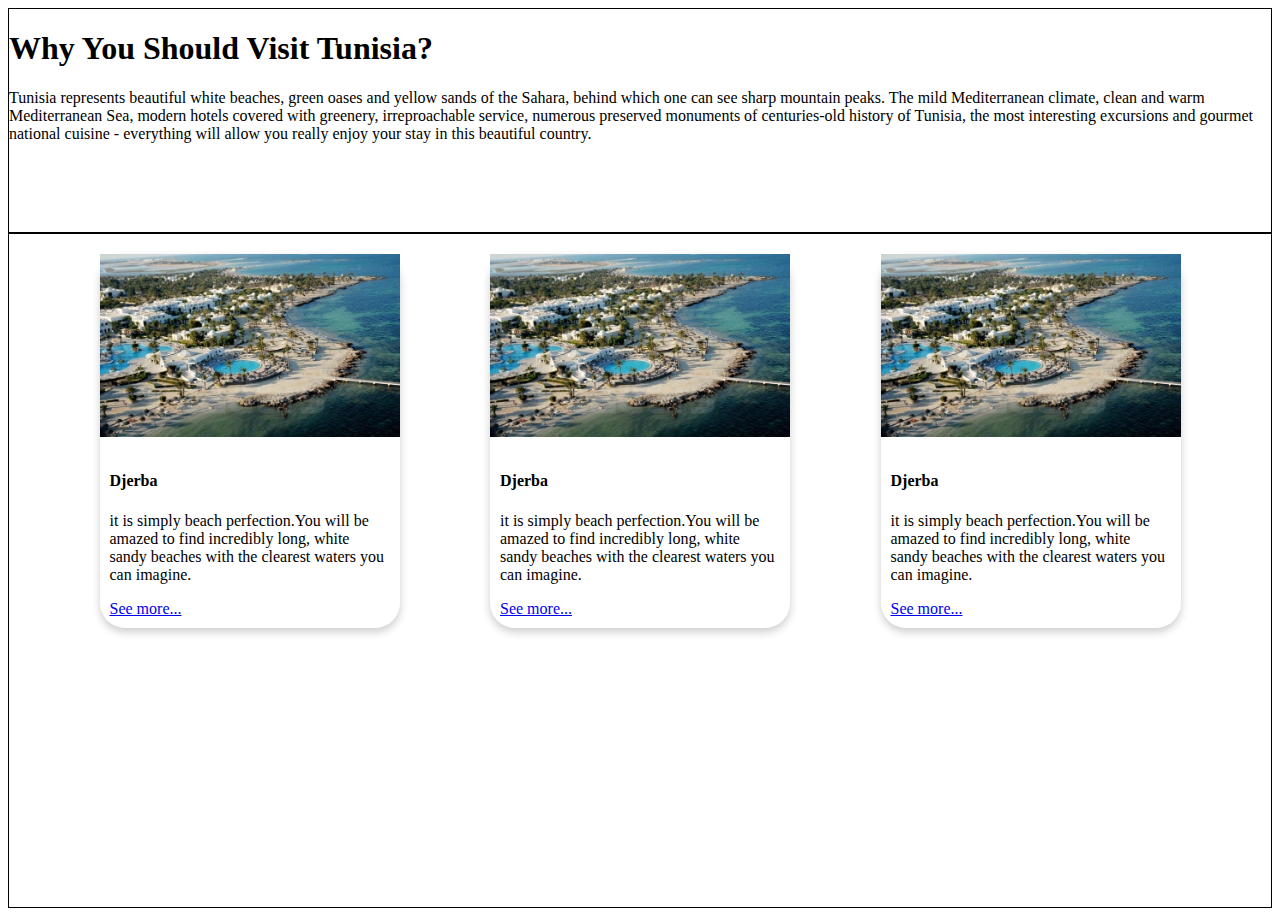
==== index.html @ 3f4324e6 "cards" ====
<!DOCTYPE html>
<html lang="en">

<head>
    <meta charset="UTF-8" />
    <meta name="viewport" content="width=device-width, initial-scale=1.0" />
    <title>Why You Should Visit Tunisia Now?</title>
    <link href="css/style.css" rel="stylesheet" />
</head>

<body>
    <div class="container">
        <header class="header box">
            <h1>Why You Should Visit Tunisia?</h1>
            <p>
                Tunisia represents beautiful white beaches, green oases and yellow
                sands of the Sahara, behind which one can see sharp mountain peaks.
                The mild Mediterranean climate, clean and warm Mediterranean Sea,
                modern hotels covered with greenery, irreproachable service, numerous
                preserved monuments of centuries-old history of Tunisia, the most
                interesting excursions and gourmet national cuisine - everything will
                allow you really enjoy your stay in this beautiful country.
            </p>
        </header>
        <main class="main box">
            <div class="cards">
                <div class="card">
                    <img src="images/djerba/card.jpg" alt="Avatar" style="width:100%" />
                    <div>
                        <h4><b>Djerba</b></h4>
                        <p>
                            it is simply beach perfection.You will be amazed to find
                            incredibly long, white sandy beaches with the clearest waters you
                            can imagine.
                        </p>
                        <a href="djerba.html">See more...</a>
                    </div>
                </div>
                <div class="card">
                    <img src="images/djerba/card.jpg" alt="Avatar" style="width:100%" />
                    <div>
                        <h4><b>Djerba</b></h4>
                        <p>
                            it is simply beach perfection.You will be amazed to find
                            incredibly long, white sandy beaches with the clearest waters you
                            can imagine.
                        </p>
                        <a href="djerba.html">See more...</a>
                    </div>
                </div>
                <div class="card">
                    <img src="images/djerba/card.jpg" alt="Avatar" style="width:100%" />
                    <div>
                        <h4><b>Djerba</b></h4>
                        <p>
                            it is simply beach perfection.You will be amazed to find
                            incredibly long, white sandy beaches with the clearest waters you
                            can imagine.
                        </p>
                        <a href="djerba.html">See more...</a>
                    </div>
                </div>
            </div>
        </main>
    </div>
</body>

</html>
---- css/style.css ----
@import 'cards.css';
@import 'container.css';
@import 'image.css';
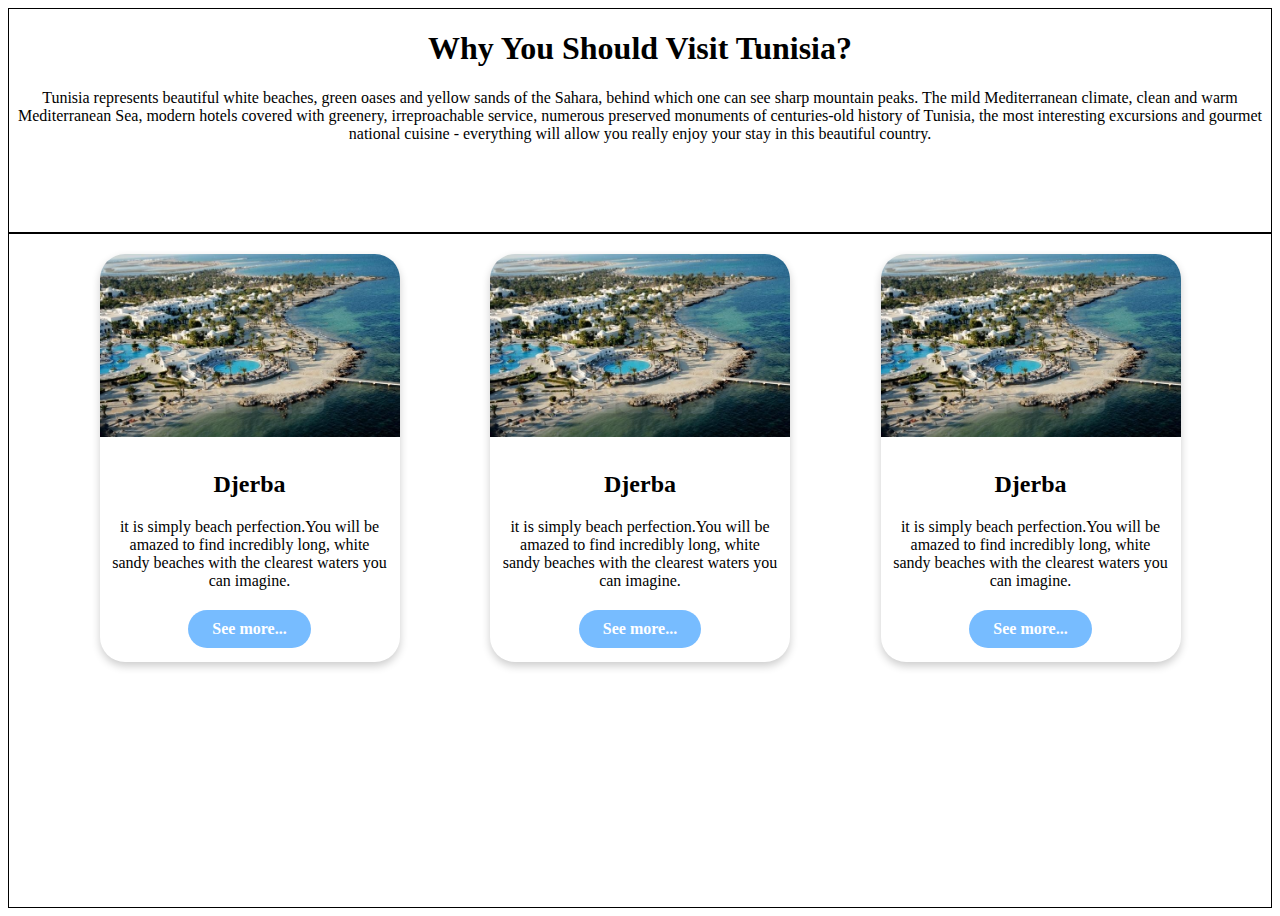
==== commit ecec8f15: "djerba" ====
--- a/index.html
+++ b/index.html
@@ -25,9 +25,9 @@
         <main class="main box">
             <div class="cards">
                 <div class="card">
-                    <img src="images/djerba/card.jpg" alt="Avatar" style="width:100%" />
+                    <img src="images/djerba/card.jpg"   />
                     <div>
-                        <h4><b>Djerba</b></h4>
+                        <h2><b>Djerba</b></h2>
                         <p>
                             it is simply beach perfection.You will be amazed to find
                             incredibly long, white sandy beaches with the clearest waters you
@@ -37,9 +37,9 @@
                     </div>
                 </div>
                 <div class="card">
-                    <img src="images/djerba/card.jpg" alt="Avatar" style="width:100%" />
+                    <img src="images/djerba/card.jpg" />
                     <div>
-                        <h4><b>Djerba</b></h4>
+                        <h2><b>Djerba</b></h2>
                         <p>
                             it is simply beach perfection.You will be amazed to find
                             incredibly long, white sandy beaches with the clearest waters you
@@ -49,9 +49,9 @@
                     </div>
                 </div>
                 <div class="card">
-                    <img src="images/djerba/card.jpg" alt="Avatar" style="width:100%" />
+                    <img src="images/djerba/card.jpg"  />
                     <div>
-                        <h4><b>Djerba</b></h4>
+                        <h2><b>Djerba</b></h2>
                         <p>
                             it is simply beach perfection.You will be amazed to find
                             incredibly long, white sandy beaches with the clearest waters you
--- a/css/style.css
+++ b/css/style.css
@@ -1,3 +1,2 @@
-@import 'cards.css';
-@import 'container.css';
-@import 'image.css';+@import './style/cards.css';
+@import './style/container.css';
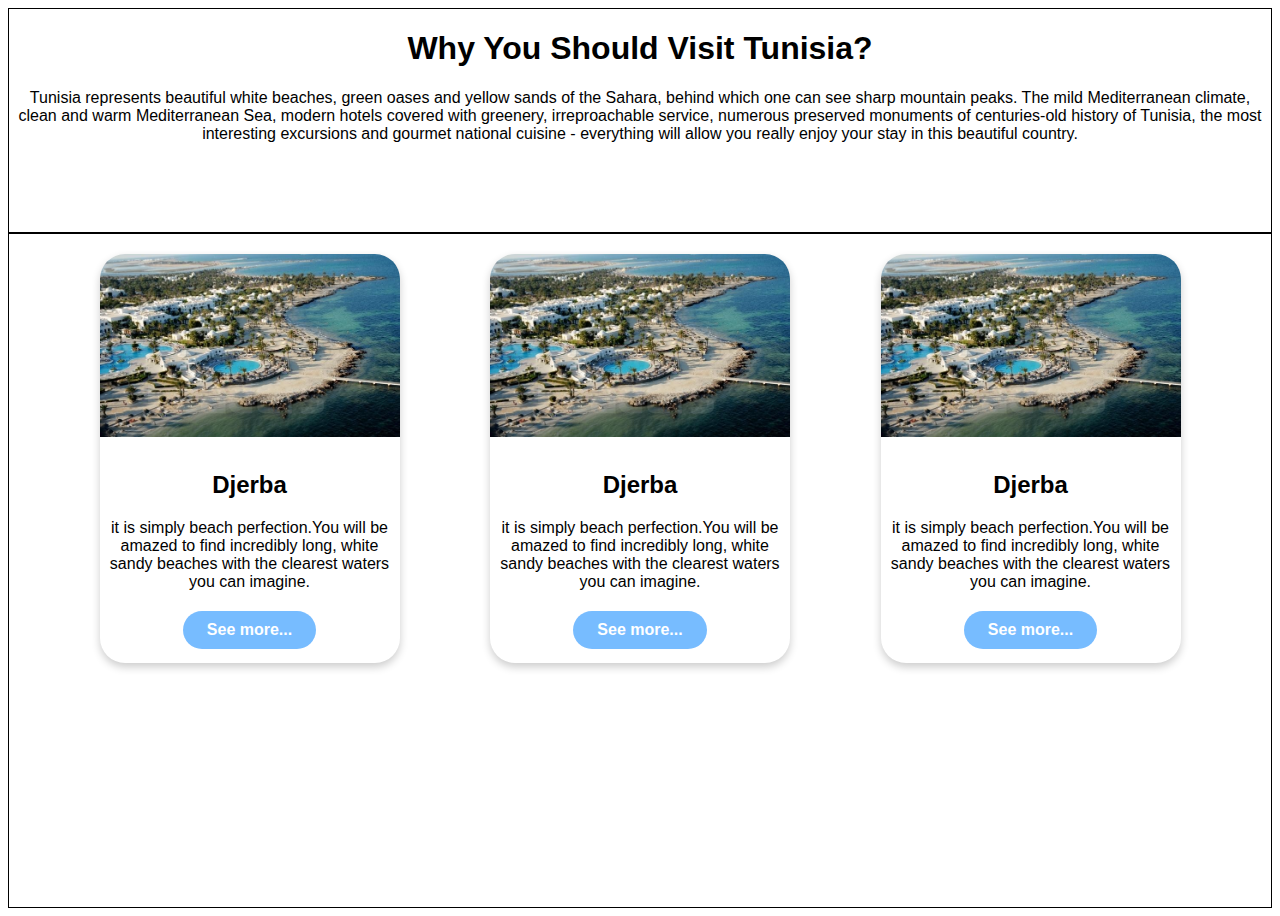
==== commit b84cccb3: "before checkbox" ====
--- a/index.html
+++ b/index.html
@@ -11,6 +11,7 @@
 <body>
     <div class="container">
         <header class="header box">
+            <div class="nav"></div>
             <h1>Why You Should Visit Tunisia?</h1>
             <p>
                 Tunisia represents beautiful white beaches, green oases and yellow
--- a/css/style.css
+++ b/css/style.css
@@ -1,2 +1,6 @@
 @import './style/cards.css';
 @import './style/container.css';
+
+body {
+    font-family: "Lato", sans-serif;
+  }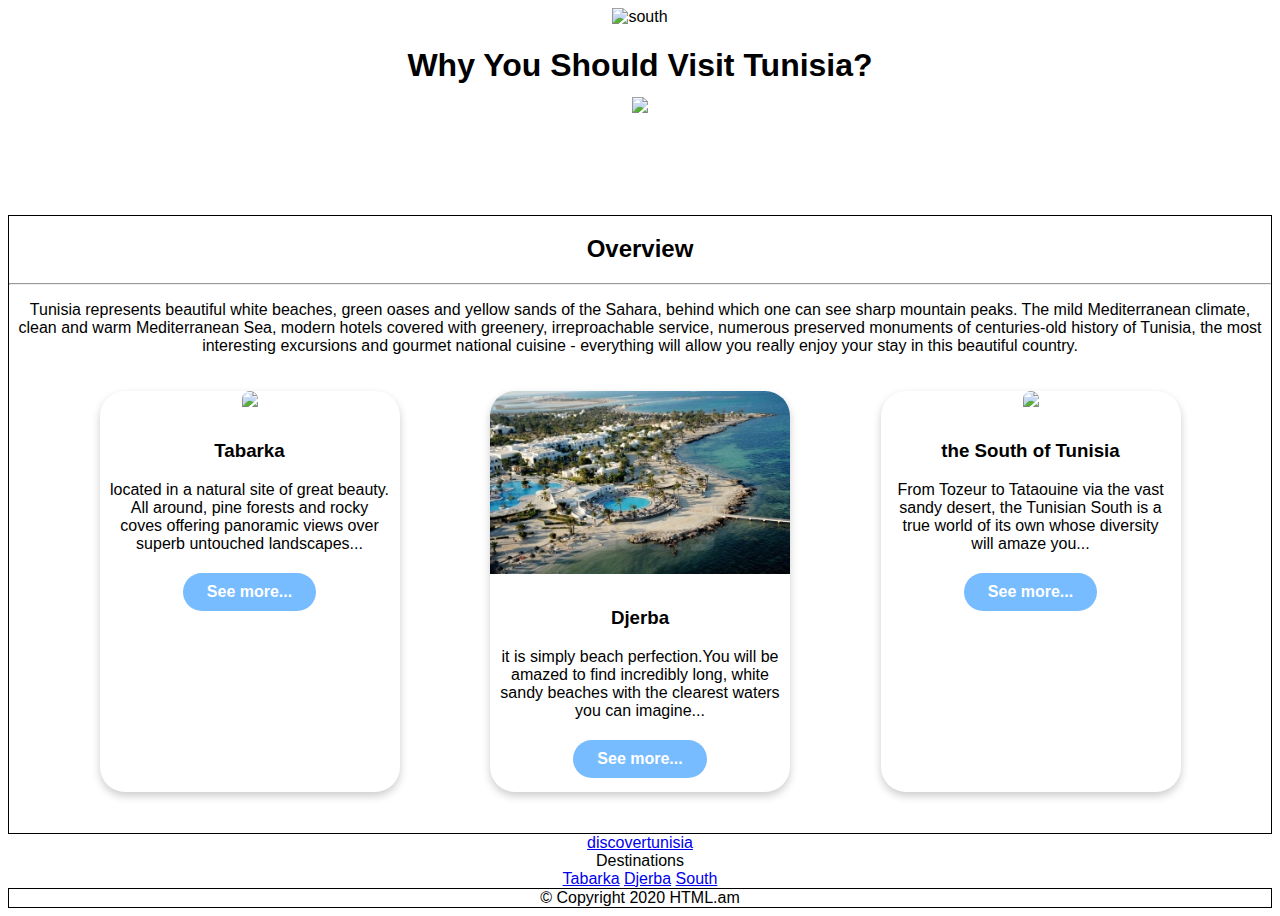
==== commit a06f39d5: "separates files" ====
--- a/index.html
+++ b/index.html
@@ -2,6 +2,7 @@
 <html lang="en">
 
 <head>
+    <link rel="stylesheet" href="https://fonts.googleapis.com/css?family=Grenze Gotisch">
     <meta charset="UTF-8" />
     <meta name="viewport" content="width=device-width, initial-scale=1.0" />
     <title>Why You Should Visit Tunisia Now?</title>
@@ -10,59 +11,87 @@
 
 <body>
     <div class="container">
-        <header class="header box">
-            <div class="nav"></div>
-            <h1>Why You Should Visit Tunisia?</h1>
-            <p>
-                Tunisia represents beautiful white beaches, green oases and yellow
-                sands of the Sahara, behind which one can see sharp mountain peaks.
-                The mild Mediterranean climate, clean and warm Mediterranean Sea,
-                modern hotels covered with greenery, irreproachable service, numerous
-                preserved monuments of centuries-old history of Tunisia, the most
-                interesting excursions and gourmet national cuisine - everything will
-                allow you really enjoy your stay in this beautiful country.
-            </p>
+        <div class="nav">
+            <a id="navbar-brand" href="./index.html">discovertunisia</a>
+            <div class="dropdown">
+                <span>Destinations
+                    <div class="arrow">
+                    </div>
+                </span>
+                <div class="dropdown-content">
+                    <a href="./destinations/tabarka.html">Tabarka</a>
+                    <a href="./destinations/djerba.html">Djerba</a>
+                    <a href="./destinations/south.html">South</a>
+                </div>
+            </div>
+        </div>
+        <header id="header" class="header">
+            <div class="landing">
+                <img src="./images/landing.jpg" alt="south" class="responsive">
+                <div class="centered">
+                    <h1>Why You Should Visit Tunisia?<br>
+                        <a href="#Introduction">
+                            <img src="./images/icons/chevron-down-circle-outline.png">
+                        </a>
+                    </h1>
+                </div>
+            </div>
         </header>
         <main class="main box">
+            <section id="Introduction">
+                <h2 class="title">Overview</h2>
+                <hr>
+                <p>
+                    Tunisia represents beautiful white beaches, green oases and yellow
+                    sands of the Sahara, behind which one can see sharp mountain peaks.
+                    The mild Mediterranean climate, clean and warm Mediterranean Sea,
+                    modern hotels covered with greenery, irreproachable service, numerous
+                    preserved monuments of centuries-old history of Tunisia, the most
+                    interesting excursions and gourmet national cuisine - everything will
+                    allow you really enjoy your stay in this beautiful country.
+                </p>
+            </section>
             <div class="cards">
                 <div class="card">
-                    <img src="images/djerba/card.jpg"   />
+                    <img src="images/tabarka/card.jpg" />
                     <div>
-                        <h2><b>Djerba</b></h2>
+                        <h3><b>Tabarka</b></h3>
                         <p>
-                            it is simply beach perfection.You will be amazed to find
-                            incredibly long, white sandy beaches with the clearest waters you
-                            can imagine.
+                            located in a natural site of great beauty.
+                            All around, pine forests and rocky coves offering panoramic views over superb untouched
+                            landscapes...
                         </p>
-                        <a href="djerba.html">See more...</a>
+                        <a href="./destinations/tabarka.html">See more...</a>
                     </div>
                 </div>
                 <div class="card">
                     <img src="images/djerba/card.jpg" />
                     <div>
-                        <h2><b>Djerba</b></h2>
+                        <h3><b>Djerba</b></h3>
                         <p>
                             it is simply beach perfection.You will be amazed to find
                             incredibly long, white sandy beaches with the clearest waters you
-                            can imagine.
+                            can imagine...
                         </p>
-                        <a href="djerba.html">See more...</a>
+                        <a href="./destinations/djerba.html">See more...</a>
                     </div>
                 </div>
                 <div class="card">
-                    <img src="images/djerba/card.jpg"  />
+                    <img src="images/south/card.jpg" />
                     <div>
-                        <h2><b>Djerba</b></h2>
+                        <h3><b>the South of Tunisia</b></h3>
                         <p>
-                            it is simply beach perfection.You will be amazed to find
-                            incredibly long, white sandy beaches with the clearest waters you
-                            can imagine.
+                            From Tozeur to Tataouine via the vast sandy desert, the Tunisian South is a true world of
+                            its own whose diversity will amaze you...
                         </p>
-                        <a href="djerba.html">See more...</a>
+                        <a href="./destinations/south.html">See more...</a>
                     </div>
                 </div>
+
             </div>
         </main>
+        <footer class="footer box">&copy; Copyright 2020 HTML.am</footer>
+
     </div>
 </body>
 
--- a/css/style.css
+++ b/css/style.css
@@ -1,6 +1,7 @@
-@import './style/cards.css';
-@import './style/container.css';
+@import "./style/cards.css";
+@import "./style/container.css";
 
 body {
-    font-family: "Lato", sans-serif;
-  }+  font-family: "Lato", sans-serif;
+  
+}
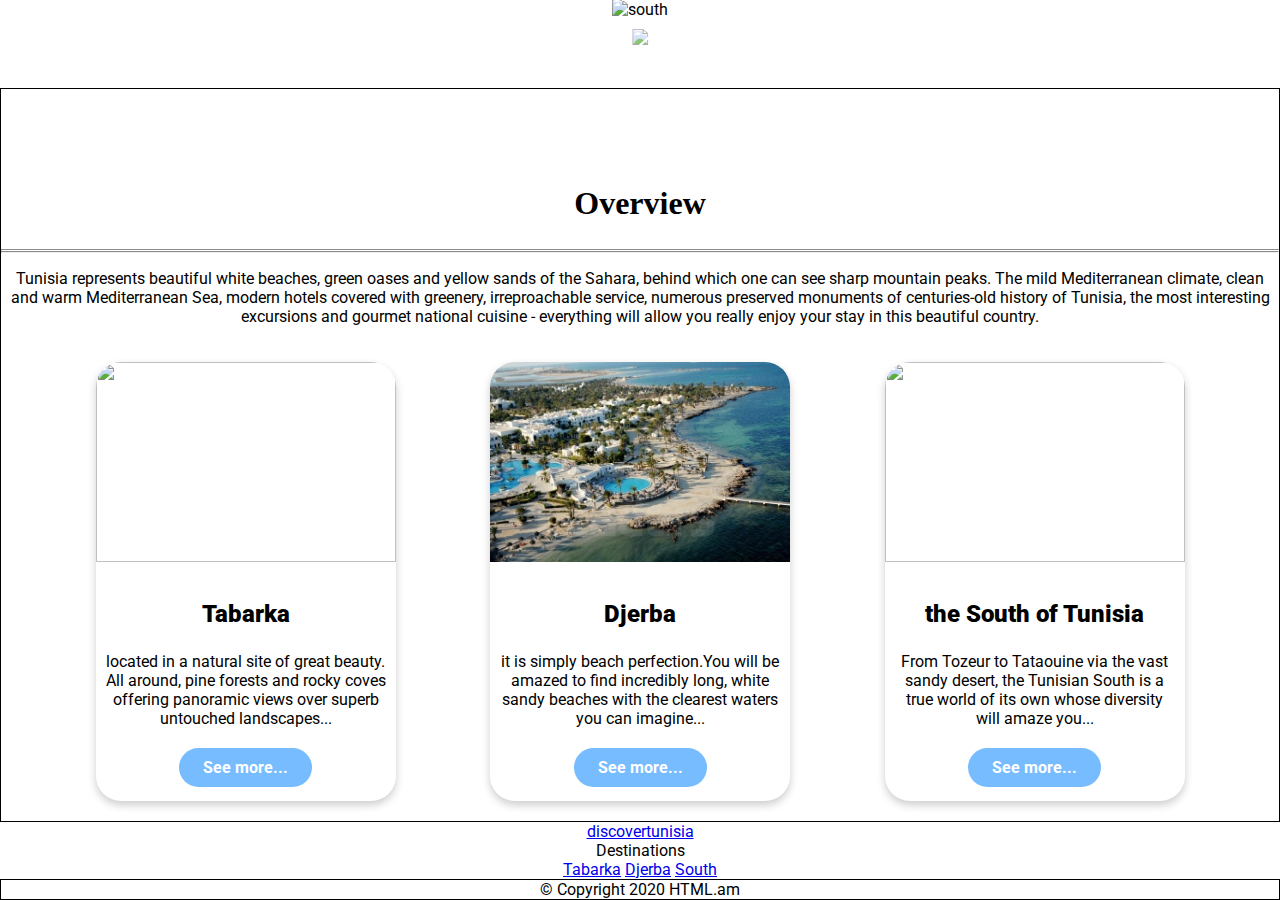
==== commit 1bee73ab: "font" ====
--- a/index.html
+++ b/index.html
@@ -3,6 +3,7 @@
 
 <head>
     <link rel="stylesheet" href="https://fonts.googleapis.com/css?family=Grenze Gotisch">
+    <link href='http://fonts.googleapis.com/css?family=Roboto' rel='stylesheet' type='text/css'>
     <meta charset="UTF-8" />
     <meta name="viewport" content="width=device-width, initial-scale=1.0" />
     <title>Why You Should Visit Tunisia Now?</title>
@@ -11,7 +12,7 @@
 
 <body>
     <div class="container">
-        <div class="nav">
+        <nav class="nav">
             <a id="navbar-brand" href="./index.html">discovertunisia</a>
             <div class="dropdown">
                 <span>Destinations
@@ -24,7 +25,7 @@
                     <a href="./destinations/south.html">South</a>
                 </div>
             </div>
-        </div>
+        </nav>
         <header id="header" class="header">
             <div class="landing">
                 <img src="./images/landing.jpg" alt="south" class="responsive">
--- a/css/style.css
+++ b/css/style.css
@@ -1,7 +1,37 @@
 @import "./style/cards.css";
 @import "./style/container.css";
+@import './style/nav.css';
+@import './style/dropdown.css';
+@import './destination/landing.css';
+@import './destination/hr.css';
+
+html {
+	scroll-behavior: smooth;
+}
+h1{
+  margin: 0;
+  padding: 0;
+  font-size: inherit;
+}
+h3{
+  font-size: 24px;
+}
+.title{
+  text-align: center;
+  font-size: 32px;
+  font-family: "Verdana, sans-serif";
+  font-weight: bolder;
+}
 
 body {
-  font-family: "Lato", sans-serif;
-  
+  font-family: 'Roboto', sans-serif;
+  scroll-behavior: smooth;
+  margin: 0;
+  padding: 0;
 }
+section{
+  padding-top: 70px;
+}
+img{
+  height: 200px;
+}
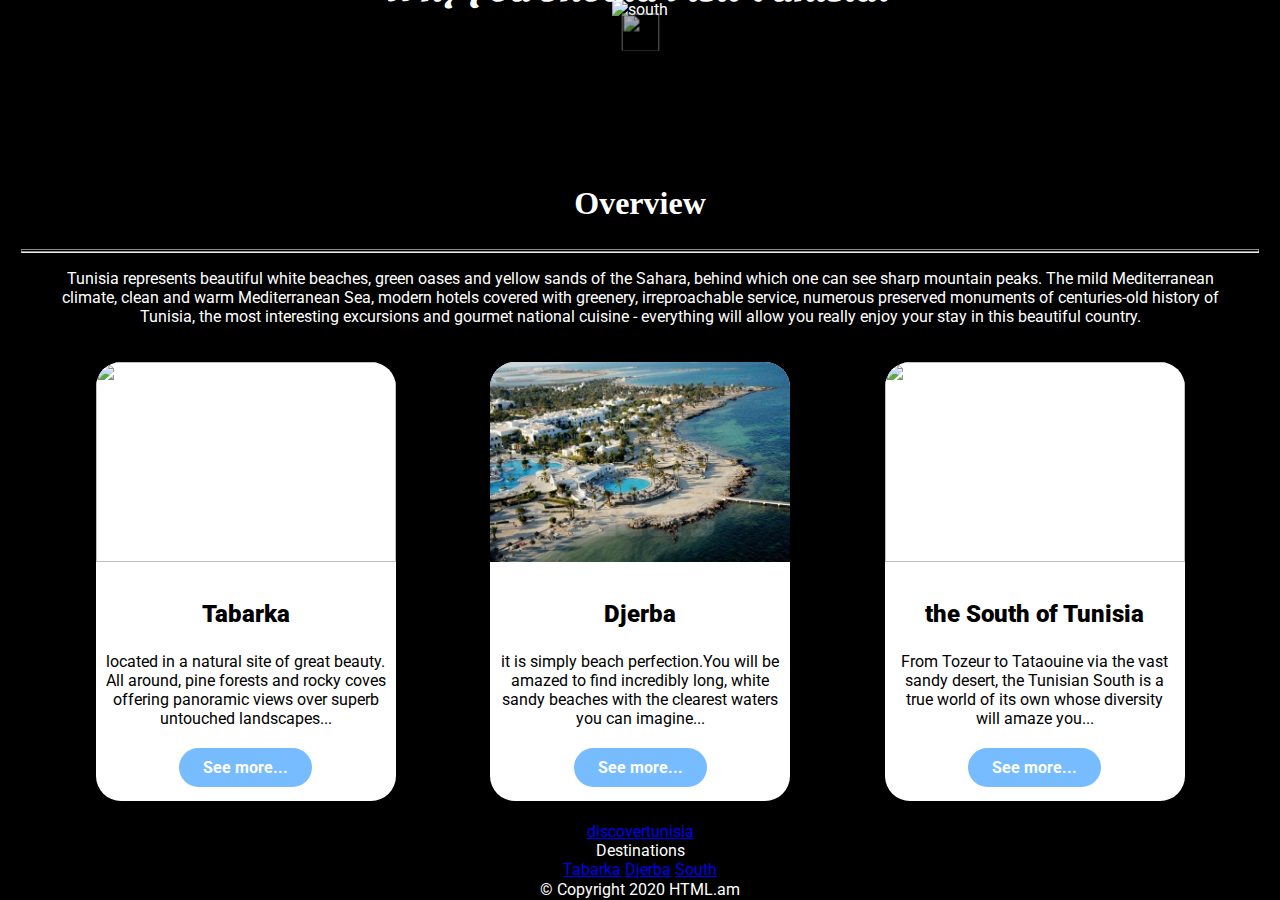
==== commit cd8fc5e1: "font dark mode" ====
--- a/index.html
+++ b/index.html
@@ -2,8 +2,7 @@
 <html lang="en">
 
 <head>
-    <link rel="stylesheet" href="https://fonts.googleapis.com/css?family=Grenze Gotisch">
-    <link href='http://fonts.googleapis.com/css?family=Roboto' rel='stylesheet' type='text/css'>
+    <link rel="stylesheet"  type='text/css' href="https://fonts.googleapis.com/css?family=Roboto|Grenze Gotisch|Sansita Swashed">
     <meta charset="UTF-8" />
     <meta name="viewport" content="width=device-width, initial-scale=1.0" />
     <title>Why You Should Visit Tunisia Now?</title>
@@ -42,7 +41,7 @@
             <section id="Introduction">
                 <h2 class="title">Overview</h2>
                 <hr>
-                <p>
+                <p class="pr">
                     Tunisia represents beautiful white beaches, green oases and yellow
                     sands of the Sahara, behind which one can see sharp mountain peaks.
                     The mild Mediterranean climate, clean and warm Mediterranean Sea,
--- a/css/style.css
+++ b/css/style.css
@@ -1,22 +1,22 @@
 @import "./style/cards.css";
 @import "./style/container.css";
-@import './style/nav.css';
-@import './style/dropdown.css';
-@import './destination/landing.css';
-@import './destination/hr.css';
+@import "./style/nav.css";
+@import "./style/dropdown.css";
+@import "./destination/landing.css";
+@import "./destination/hr.css";
 
 html {
-	scroll-behavior: smooth;
+  scroll-behavior: smooth;
 }
-h1{
+h1 {
   margin: 0;
   padding: 0;
   font-size: inherit;
 }
-h3{
+h3 {
   font-size: 24px;
 }
-.title{
+.title {
   text-align: center;
   font-size: 32px;
   font-family: "Verdana, sans-serif";
@@ -24,14 +24,21 @@
 }
 
 body {
-  font-family: 'Roboto', sans-serif;
+  font-family: "Roboto", sans-serif;
   scroll-behavior: smooth;
   margin: 0;
   padding: 0;
+  background-color: black;
+  color: white;
 }
-section{
-  padding-top: 70px;
+section {
+  padding-top: 60px;
+  margin: 10px 20px;
 }
-img{
+img {
   height: 200px;
 }
+.pr{
+  padding-left: 20px;
+  padding-right: 20px;
+}
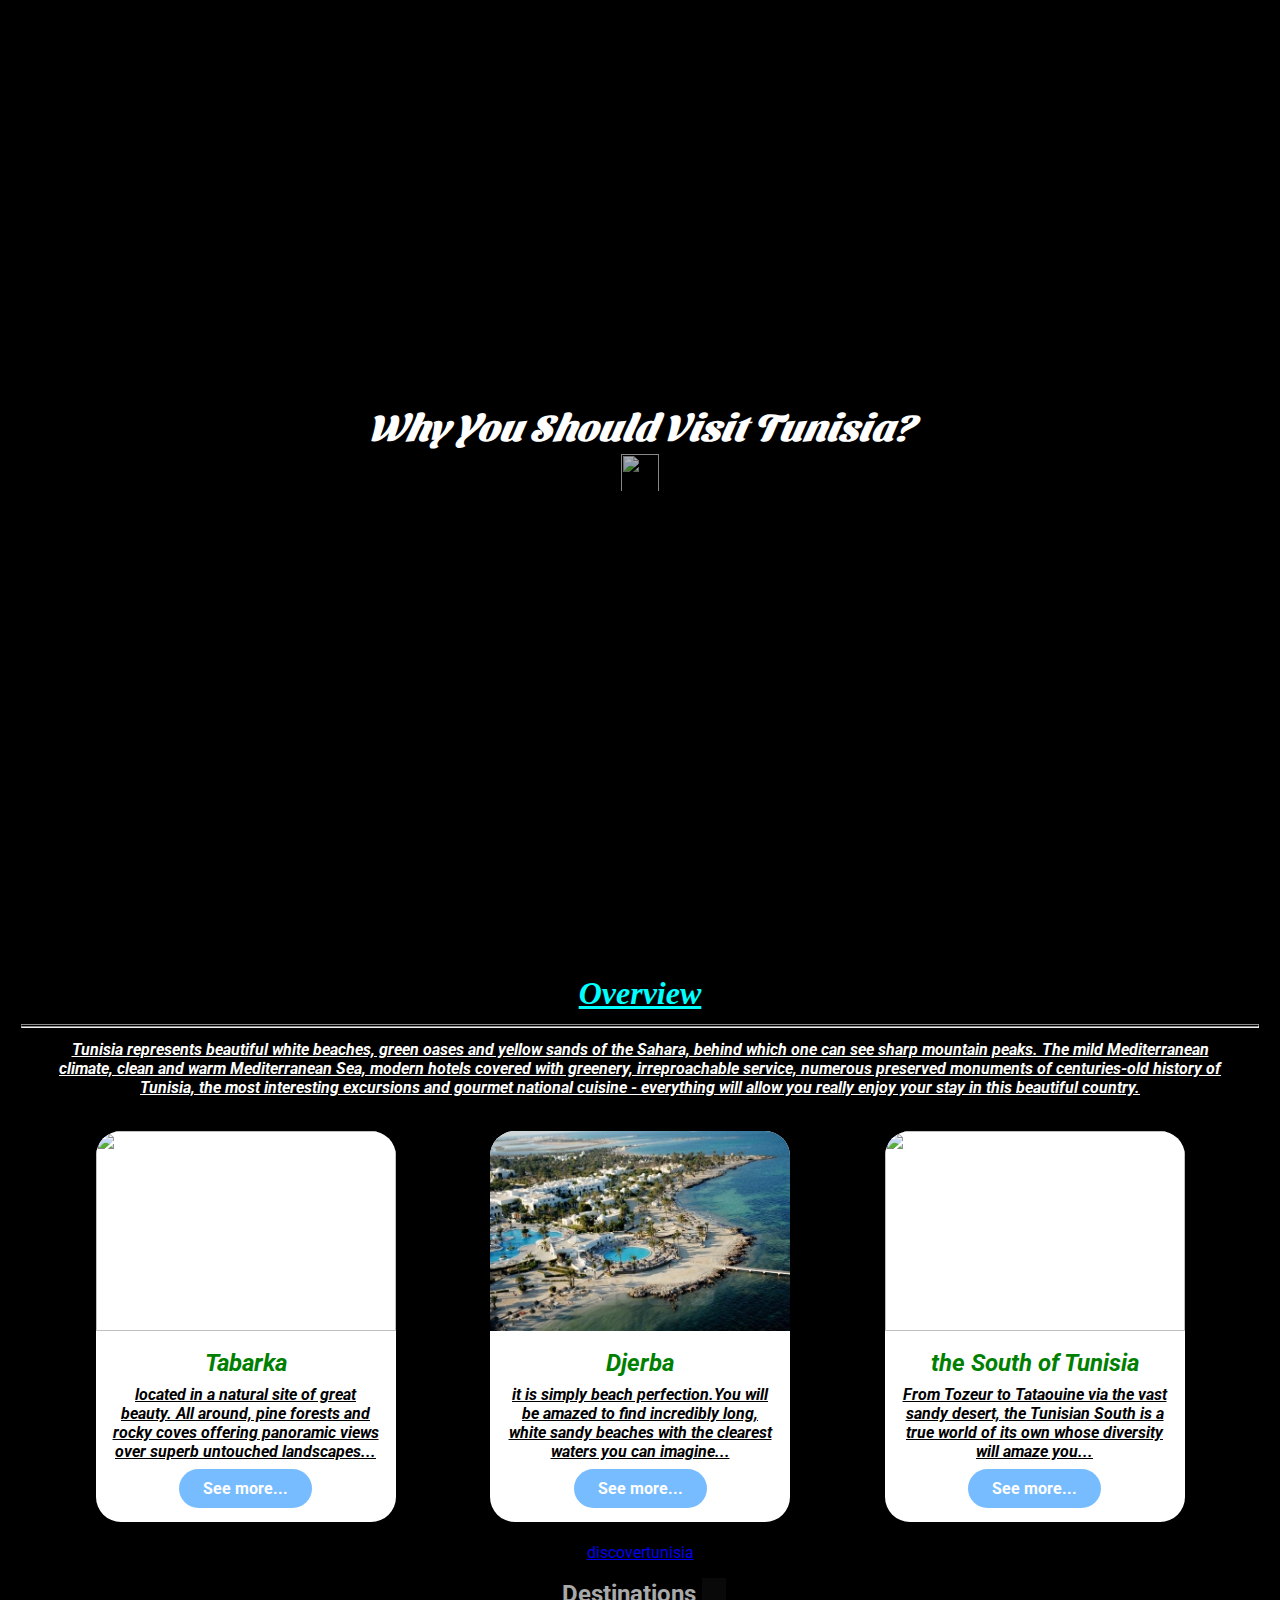
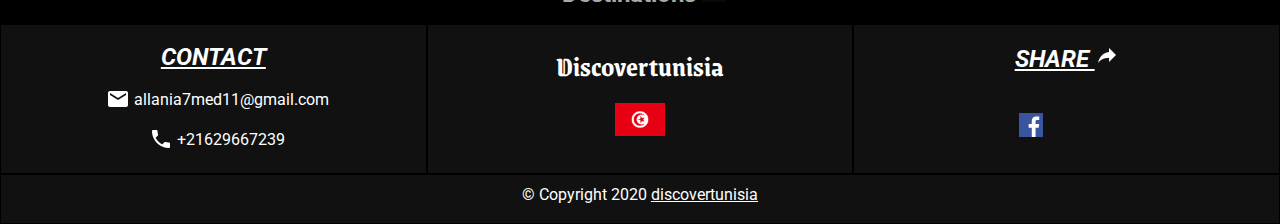
==== commit e0c05f74: "refactory 2" ====
--- a/index.html
+++ b/index.html
@@ -2,97 +2,147 @@
 <html lang="en">
 
 <head>
-    <link rel="stylesheet"  type='text/css' href="https://fonts.googleapis.com/css?family=Roboto|Grenze Gotisch|Sansita Swashed">
-    <meta charset="UTF-8" />
-    <meta name="viewport" content="width=device-width, initial-scale=1.0" />
-    <title>Why You Should Visit Tunisia Now?</title>
-    <link href="css/style.css" rel="stylesheet" />
+  <link rel="stylesheet" type='text/css'
+    href="https://fonts.googleapis.com/css?family=Roboto|Grenze Gotisch|Sansita Swashed">
+  <meta charset="UTF-8" />
+  <meta name="viewport" content="width=device-width, initial-scale=1.0" />
+  <title>Why You Should Visit Tunisia Now?</title>
+  <link href="css/style.css" rel="stylesheet" />
 </head>
 
 <body>
-    <div class="container">
-        <nav class="nav">
-            <a id="navbar-brand" href="./index.html">discovertunisia</a>
-            <div class="dropdown">
-                <span>Destinations
-                    <div class="arrow">
-                    </div>
-                </span>
-                <div class="dropdown-content">
-                    <a href="./destinations/tabarka.html">Tabarka</a>
-                    <a href="./destinations/djerba.html">Djerba</a>
-                    <a href="./destinations/south.html">South</a>
-                </div>
-            </div>
-        </nav>
-        <header id="header" class="header">
-            <div class="landing">
-                <img src="./images/landing.jpg" alt="south" class="responsive">
-                <div class="centered">
-                    <h1>Why You Should Visit Tunisia?<br>
-                        <a href="#Introduction">
-                            <img src="./images/icons/chevron-down-circle-outline.png">
-                        </a>
-                    </h1>
-                </div>
-            </div>
-        </header>
-        <main class="main box">
-            <section id="Introduction">
-                <h2 class="title">Overview</h2>
-                <hr>
-                <p class="pr">
-                    Tunisia represents beautiful white beaches, green oases and yellow
-                    sands of the Sahara, behind which one can see sharp mountain peaks.
-                    The mild Mediterranean climate, clean and warm Mediterranean Sea,
-                    modern hotels covered with greenery, irreproachable service, numerous
-                    preserved monuments of centuries-old history of Tunisia, the most
-                    interesting excursions and gourmet national cuisine - everything will
-                    allow you really enjoy your stay in this beautiful country.
-                </p>
-            </section>
-            <div class="cards">
-                <div class="card">
-                    <img src="images/tabarka/card.jpg" />
-                    <div>
-                        <h3><b>Tabarka</b></h3>
-                        <p>
-                            located in a natural site of great beauty.
-                            All around, pine forests and rocky coves offering panoramic views over superb untouched
-                            landscapes...
-                        </p>
-                        <a href="./destinations/tabarka.html">See more...</a>
-                    </div>
-                </div>
-                <div class="card">
-                    <img src="images/djerba/card.jpg" />
-                    <div>
-                        <h3><b>Djerba</b></h3>
-                        <p>
-                            it is simply beach perfection.You will be amazed to find
-                            incredibly long, white sandy beaches with the clearest waters you
-                            can imagine...
-                        </p>
-                        <a href="./destinations/djerba.html">See more...</a>
-                    </div>
-                </div>
-                <div class="card">
-                    <img src="images/south/card.jpg" />
-                    <div>
-                        <h3><b>the South of Tunisia</b></h3>
-                        <p>
-                            From Tozeur to Tataouine via the vast sandy desert, the Tunisian South is a true world of
-                            its own whose diversity will amaze you...
-                        </p>
-                        <a href="./destinations/south.html">See more...</a>
-                    </div>
-                </div>
+  <div class="container">
+    <nav class="nav">
+      <a id="navbar-brand" href="./index.html">discovertunisia</a>
+      <div class="dropdown">
+        <span>Destinations
+          <div class="arrow">
+          </div>
+        </span>
+        <div class="dropdown-content">
+          <a href="./destinations/tabarka.html">Tabarka</a>
+          <a href="./destinations/djerba.html">Djerba</a>
+          <a href="./destinations/south.html">South</a>
+        </div>
+      </div>
+    </nav>
+    <header id="header" class="header">
+      <div class="landing">
+        <div class="centered">
+          <h1>Why You Should Visit Tunisia?<br>
+            <a href="#Introduction">
+              <img src="./images/icons/chevron-down-circle-outline.png">
+            </a>
+          </h1>
+        </div>
+      </div>
+    </header>
+    <main class="main box">
+      <section id="Introduction">
+        <h2 class="title">Overview</h2>
+        <hr>
+        <p class="pr">
+          Tunisia represents beautiful white beaches, green oases and yellow
+          sands of the Sahara, behind which one can see sharp mountain peaks.
+          The mild Mediterranean climate, clean and warm Mediterranean Sea,
+          modern hotels covered with greenery, irreproachable service, numerous
+          preserved monuments of centuries-old history of Tunisia, the most
+          interesting excursions and gourmet national cuisine - everything will
+          allow you really enjoy your stay in this beautiful country.
+        </p>
+      </section>
+      <div class="cards">
+        <div class="card">
+          <img src="images/tabarka/card.jpg" />
+          <div>
+            <h3>Tabarka</h3>
+            <blockquote cite="tunisiatourism.info/en/destination/tabarka">
+              located in a natural site of great beauty.
+              All around, pine forests and rocky coves offering panoramic views over superb untouched
+              landscapes...
+            </blockquote>
+            <a href="./destinations/tabarka.html">See more...</a>
+          </div>
+        </div>
+        <div class="card">
+          <img src="images/djerba/card.jpg" />
+          <div>
+            <h3>Djerba</h3>
+            <blockquote cite="myadventuresacrosstheworld.com/ten-reasons-visit-djerba-tunisia/">
+              it is simply beach perfection.You will be amazed to find
+              incredibly long, white sandy beaches with the clearest waters you
+              can imagine...
+            </blockquote>
+            <a href="./destinations/djerba.html">See more...</a>
+          </div>
+        </div>
+        <div class="card">
+          <img src="images/south/card.jpg" />
+          <div>
+            <h3>the South of Tunisia</h3>
+            <blockquote cite="tunisiatourism.info/en/destination/sahara">
+              From Tozeur to Tataouine via the vast sandy desert, the Tunisian South is a true world of
+              its own whose diversity will amaze you...
+            </blockquote>
 
-            </div>
-        </main>
-        <footer class="footer box">&copy; Copyright 2020 HTML.am</footer>
+            <a href="./destinations/south.html">See more...</a>
+          </div>
+        </div>
 
-    </div>
+      </div>
+    </main>
+    <footer class="footer">
+      <div class="infos box">
+        <div class="ft-center">
+          <div class="heading">CONTACT</div>
+          <div class="info mail">
+            <span class="icon"></span>&nbsp;allania7med11@gmail.com
+          </div>
+          <div class="info phone">
+            <span class="icon"></span>&nbsp;+21629667239
+          </div>
+        </div>
+      </div>
+      <div class="name box">
+        <div class="ft-center">
+          <a class="brand" href="./index.html">discovertunisia</a>
+          <img src="./images/tunisia.png">
+        </div>
+      </div>
+      <div class="ft-social box">
+        <div class="ft-center">
+          <div class="heading">SHARE&nbsp;<span class="icon"></span></div>
+          <div class="sms">
+            <ul>
+              <li>
+
+                <a class="sm facebook" target="_blank"
+                  href="http://www.facebook.com/sharer.php?p[title]=Why You Should Visit Tunisia?&u=https://allania7med11.github.io/discovertunisia/index.html">
+                  <span class="icon"></span>
+                </a>
+              </li>
+              <li>
+                <a class="sm twitter" target="_blank"
+                  href="http://twitter.com/share?text=Why You Should Visit Tunisia?&url=https://allania7med11.github.io/discovertunisia/index.html"><span
+                    class="icon"></span></a>
+              </li>
+              <li>
+                <a class="sm linkedin" target="_blank"
+                  href="https://www.linkedin.com/shareArticle?mini=true&title=Why You Should Visit Tunisia?&url=https://allania7med11.github.io/discovertunisia/index.html">
+                  <span class="icon"></span></a>
+              </li>
+            </ul>
+          </div>
+        </div>
+      </div>
+      <div class="rights box">
+        &copy; Copyright 2020
+        <a target="_blank" href="https://allania7med11.github.io/discovertunisia/">
+          discovertunisia</a>
+      </div>
+    </footer>
+
+  </div>
 </body>
 
 </html>--- a/css/style.css
+++ b/css/style.css
@@ -4,17 +4,47 @@
 @import "./style/dropdown.css";
 @import "./destination/landing.css";
 @import "./destination/hr.css";
+@import "./destination/footer.css";
 
+
+.landing{
+  background-image: url("../images/landing.jpg");
+}
 html {
   scroll-behavior: smooth;
 }
 h1 {
-  margin: 0;
-  padding: 0;
+  margin: 8px;
   font-size: inherit;
+  font-style: oblique;
+  font-weight: bolder;
+  color:white;
+  display: inline-block;
+}
+h2 {
+  font-size: 32px;
+  font-style: oblique;
+  font-weight: bold;
+  color:	#0FF;
+  text-decoration: underline;
+  display: inline-block;
+  margin: 4px;
 }
 h3 {
   font-size: 24px;
+  font-style: oblique;
+  font-weight: bold;
+  color:		green;
+  display: inline-block;
+  margin: 4px;
+}
+p, blockquote{
+  font-size: 16px;
+  font-style: italic;
+  font-weight: bold;
+  text-decoration: underline;
+  display: inline-block;
+  margin: 4px;
 }
 .title {
   text-align: center;
@@ -24,6 +54,7 @@
 }
 
 body {
+  overflow-x: hidden;
   font-family: "Roboto", sans-serif;
   scroll-behavior: smooth;
   margin: 0;
@@ -35,7 +66,7 @@
   padding-top: 60px;
   margin: 10px 20px;
 }
-img {
+.card img {
   height: 200px;
 }
 .pr{
